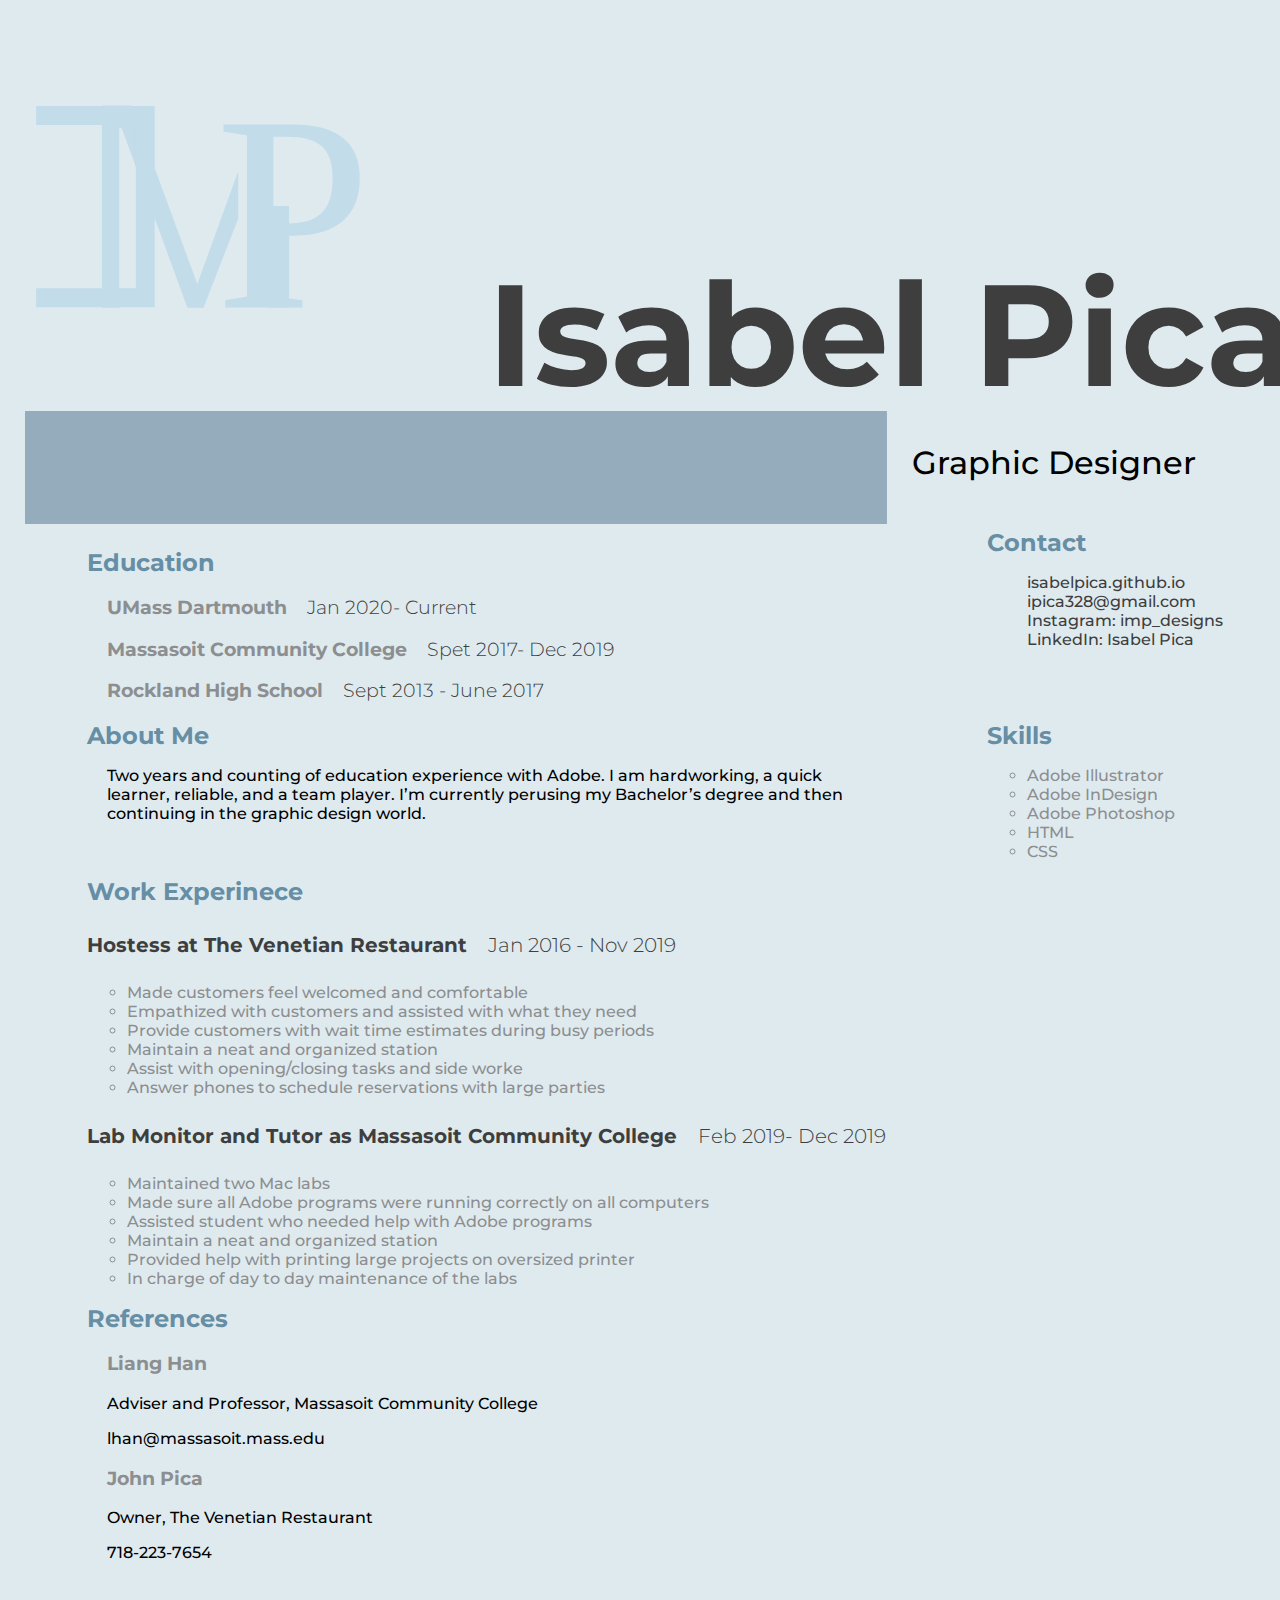
==== index.html @ 4980a410 "Add files via upload" ====
<!DOCTYPE html>
<html lang="en">

<head>
    <meta charset="UTF-8">
    <meta name="viewport" content="width=device-width, initial-scale=1.0">
    <title>Isabel's Resume</title>
    <link href="https://fonts.googleapis.com/css2?family=Montserrat:wght@400;600&display=swap" rel="stylesheet">
    <!-- <link href="https://fonts.googleapis.com/css2?family=Montserrat&display=swap" rel="stylesheet"> -->
    <!-- <link href="https://fonts.googleapis.com/css?family=Roboto:300,500&display=swap"> -->
    <link rel="stylesheet" href="/main2.css">
</head>

<body>
    <div class="container">
        <!-- Header, includes logo, blue bar, name and major -->
        <div class="header">
            <!-- Seperate logo and blue bar -->
            <img src="/favacon-icon-resume.svg" alt="isabel Pica">
        </div>
        <!-- Blue bar -->
        <div class="bar">
            <img src="/bar.svg" alt="">
        </div>
        <!-- Your name -->
        <div class="name">
            <h1>Isabel Pica</h1>
        </div>
        <!-- Your major -->
        <div class="graphic-design">
            <p>Graphic Designer</p>
        </div>
        <!-- Education Section -->
        <div class="education">
            <h2>Education</h2>
            <div class="left-padding">
            <h3>UMass Dartmouth <span class="time">Jan 2020- Current</span></h3>
            <h3>Massasoit Community College <span class="time">Spet 2017- Dec 2019</span></h3>
            <h3>Rockland High School <span class="time">Sept 2013 - June 2017</span></h3>
        </div>
        </div>
        <!-- About Me section -->
        <div class="about-me">
            <h2>About Me</h2>
            <div class="left-padding">
                <!-- Class of bold to make the text in this section bold -->
            <p class="bold">Two years and counting of education experience with Adobe. I am hardworking, a quick learner, reliable, and a team player. I’m currently perusing my Bachelor’s degree and then continuing in the graphic design world.
            </p>
        </div>
        </div>
        <!-- Work Experience section -->
        <div class="work-experience">
            <h2>Work Experinece</h2>
            <h4>Hostess at The Venetian Restaurant <span class="time">Jan 2016 - Nov 2019</span></h4>
            <ul>
                <li>
                    Made customers feel welcomed and comfortable
                </li>
                <li>
                    Empathized with customers and assisted with what they need
                </li>
                <li>
                    Provide customers with wait time estimates during busy periods

                </li>
                <li>
                    Maintain a neat and organized station
                </li>
                <li>
                    Assist with opening/closing tasks and side worke
                </li>
                <li>
                    Answer phones to schedule reservations with large parties
                </li>
            </ul>
            <h4>Lab Monitor and Tutor as Massasoit Community College <span class="time">Feb 2019- Dec 2019</span></h4>
            <ul>
                <li>
                    Maintained two Mac labs
                </li>
                <li>
                    Made sure all Adobe programs were running correctly on all computers
                </li>
                <li>
                    Assisted student who needed help with Adobe programs

                </li>
                <li>
                    Maintain a neat and organized station
                </li>
                <li>
                    Provided help with printing large projects on oversized printer
                </li>
                <li>
                    In charge of day to day maintenance of the labs
                </li>
            </ul>
        </div>
        <!-- Referneces Section -->
        <div class="references">
            <h2>References</h2>
            <div class="left-padding">
            <h3>Liang Han</h3>
            <p>Adviser and Professor, Massasoit Community College</p>
            <p>lhan@massasoit.mass.edu</p>
        </div>
        <div class="left-padding">
            <h3>John Pica</h3>
            <p>Owner, The Venetian Restaurant </p>
            <p>718-223-7654</p>
        </div>
        </div>
        <!-- Contact Section -->
        <div class="contact">
            <h2>Contact</h2>
            <ul>
                <li class="contact-info"><a href="https://isabelpica.github.io/">isabelpica.github.io</a></li>
                <li class="contact-info"><a href="mailto:ipica328@gmail.com">ipica328@gmail.com</a></li>
                <li class="contact-info"><a href="https://www.instagram.com/imp_designs/">Instagram: imp_designs</a></li>
                <li class="contact-info"><a href="https://www.linkedin.com/in/isabelpica/">LinkedIn: Isabel Pica</a></li>
            </ul>
        </div>
        <!-- Skills Section -->
        <div class="skills">
            <h2>Skills</h2>
            <ul>
                <li>Adobe Illustrator</li>
                <li>Adobe InDesign</li>
                <li> Adobe Photoshop</li>
                <li>HTML</li>
                <li>CSS</li>
            </ul>
        </div>
            </div>
</body>

</html>
---- main2.css ----
/* I seperated your Bar from your logo to make it easier to position.  */
body {
    background-color: #dfeaef;
    font-family: 'Montserrat', sans-serif;
    /* font-family: 'Roboto', sans-serif; */
    margin: 0;
    padding: 25px;
}

a:link {
    text-decoration: none;
    color: rgb(62, 62, 62);
}

a:visited{
    color: rgb(62, 62, 62);
}

a:hover{
    color: lightsalmon;
}

a:active{
    color: orangered;
}

img {
    width: 100%;
    height: auto;
}

ul {
    list-style: circle;
}

li {
    color: #8c8e90;
    font-weight: 500;
}

h1 {
    color: #3e3e3e;
    font-size: 9em;
}

h2 {
    margin: 0;
    padding: 0;
    color: #668ea5;
}

h3 {
    color: #8c8e90;
}

h4 {
    font-size: 1.25em;
    color: #3e3e3e;
}

p {
    padding: 0;
    font-weight: 500;
}

/* Left-Padding to push over you test by 20px */
.left-padding {
    padding-left: 20px;
}

/* DEFINING THE GRID */

.container {
    display: grid;
    /* this will be  the same for everyone */
    grid-template-columns: 5% 400px 400px  100px 1fr 400px 20%;
    /* this will be customized, based on your grid, use pixels or % */
    grid-template-rows: auto 260px auto;
    /* use letters from step 2 to build the grid */
    grid-template-areas: 
        "h h . . . . ."
        "h h n n . . ."
        "b b b g . . ."
        ". e e . . c ."
        ". a a . . s ."
        ". w w . . . ."
        ". r r . . . ."
        ;
}


/* Defining grid-areas and some styling */

.header {
    margin-right: 100px;
    padding-bottom: 20px;
    grid-area: h;
}

.bar {
    grid-area: b;
}

.name {
    grid-area: n;
    white-space: nowrap;
    text-overflow: ellipsis;
}

.graphic-design {
    white-space: nowrap;
    text-overflow: ellipsis;
    padding-left: 25px;
    font-size: 2em;
    grid-area: g;
}



.education {
    padding-top: 20px;
    grid-area: e;
}

.about-me {
    grid-area: a;
}

.bold {
    font-weight: 500;
}

.work-experience {
    grid-area: w;
}

.references {
    grid-area: r;
}

.contact {
    grid-area: c;
}

.contact >ul {
    list-style: none;
}

.skills {
    grid-area: s;
}

.time {
    padding-left: 15px;
    font-weight: 300;
    color: rgb(62, 62, 62);
}
/* End of defining grid-areas and some styling */



/* Media query for when screen is 600px */

/* step three - build a grid that becomes active when the pixels are 800px or less */
@media only screen and (max-width: 600px) {
    .container{
        display: grid;;
        /* grid is only one column, keep this way */
        grid-template-columns: 1fr;
        /* you can enter values, or auto will adjust the box sizes based on content */
        grid-template-rows: auto;
        grid-template-areas:
        /* "q" */
        "h"
        "b"
        "n"
        "g"
        "e"
        "a"
        "w"
        "r"
        "c"
        "s";

    }


    /* Removes the padding from "graphic deisgner" on mobile*/
    .graphic-design {
        padding: 0;
        margin-top: -75px;
    }


    /* Makes your Name smaller once it hits mobile */
    h1 {
        font-size: 5em;
    }
}
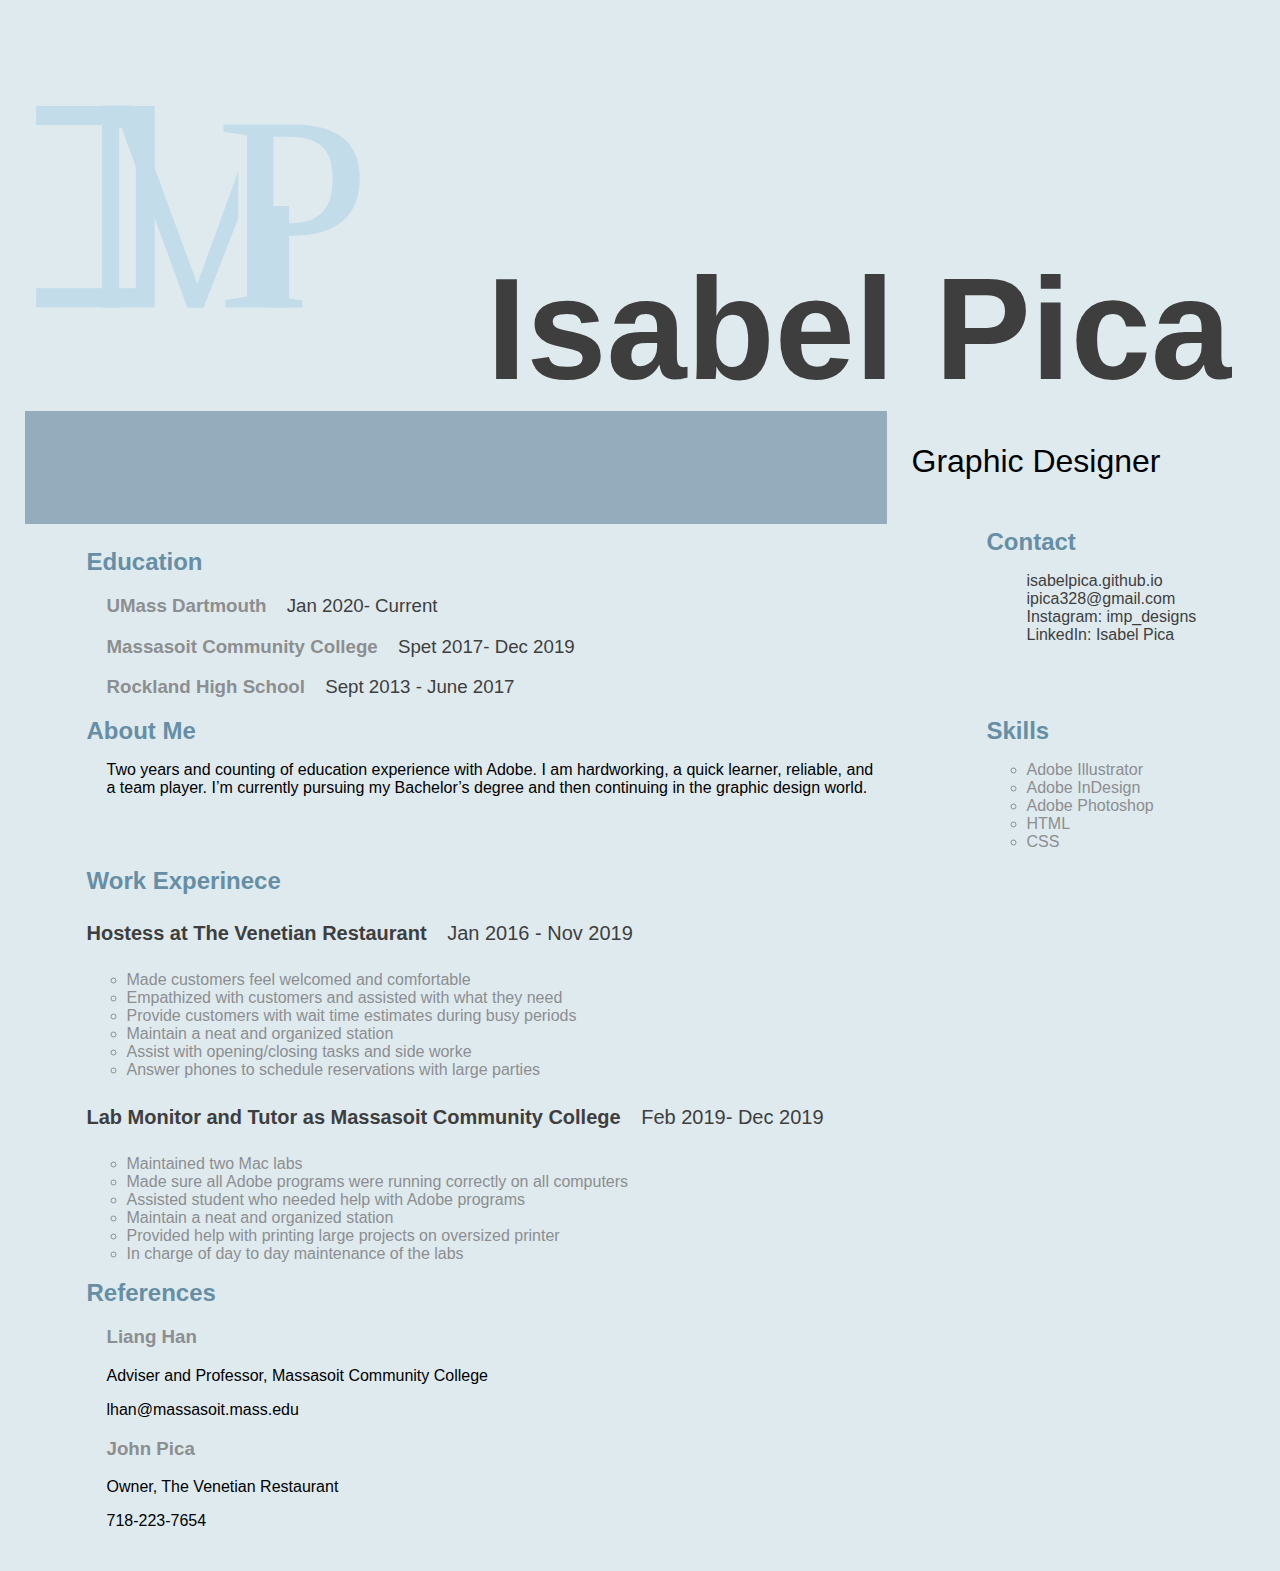
==== commit 6487ca97: "Add files via upload" ====
--- a/index.html
+++ b/index.html
@@ -5,10 +5,11 @@
     <meta charset="UTF-8">
     <meta name="viewport" content="width=device-width, initial-scale=1.0">
     <title>Isabel's Resume</title>
-    <link href="https://fonts.googleapis.com/css2?family=Montserrat:wght@400;600&display=swap" rel="stylesheet">
+    <link href="https://fonts.googleapis.com/css?family=Work+Sans:500" rel="stylesheet">
+    <!-- <link href="https://fonts.googleapis.com/css2?family=Montserrat:wght@400;600&display=swap" rel="stylesheet"> -->
     <!-- <link href="https://fonts.googleapis.com/css2?family=Montserrat&display=swap" rel="stylesheet"> -->
     <!-- <link href="https://fonts.googleapis.com/css?family=Roboto:300,500&display=swap"> -->
-    <link rel="stylesheet" href="/main2.css">
+    <link rel="stylesheet" href="main2.css">
 </head>
 
 <body>
@@ -16,11 +17,11 @@
         <!-- Header, includes logo, blue bar, name and major -->
         <div class="header">
             <!-- Seperate logo and blue bar -->
-            <img src="/favacon-icon-resume.svg" alt="isabel Pica">
+            <img src="favacon-icon-resume.svg" alt="isabel Pica">
         </div>
         <!-- Blue bar -->
         <div class="bar">
-            <img src="/bar.svg" alt="">
+            <img src="bar.svg" alt="">
         </div>
         <!-- Your name -->
         <div class="name">
@@ -44,7 +45,7 @@
             <h2>About Me</h2>
             <div class="left-padding">
                 <!-- Class of bold to make the text in this section bold -->
-            <p class="bold">Two years and counting of education experience with Adobe. I am hardworking, a quick learner, reliable, and a team player. I’m currently perusing my Bachelor’s degree and then continuing in the graphic design world.
+            <p class="bold">Two years and counting of education experience with Adobe. I am hardworking, a quick learner, reliable, and a team player. I’m currently pursuing my Bachelor’s degree and then continuing in the graphic design world.
             </p>
         </div>
         </div>
--- a/main2.css
+++ b/main2.css
@@ -2,6 +2,7 @@
 body {
     background-color: #dfeaef;
     font-family: 'Montserrat', sans-serif;
+    /* font-family: 'Montserrat', sans-serif; */
     /* font-family: 'Roboto', sans-serif; */
     margin: 0;
     padding: 25px;
